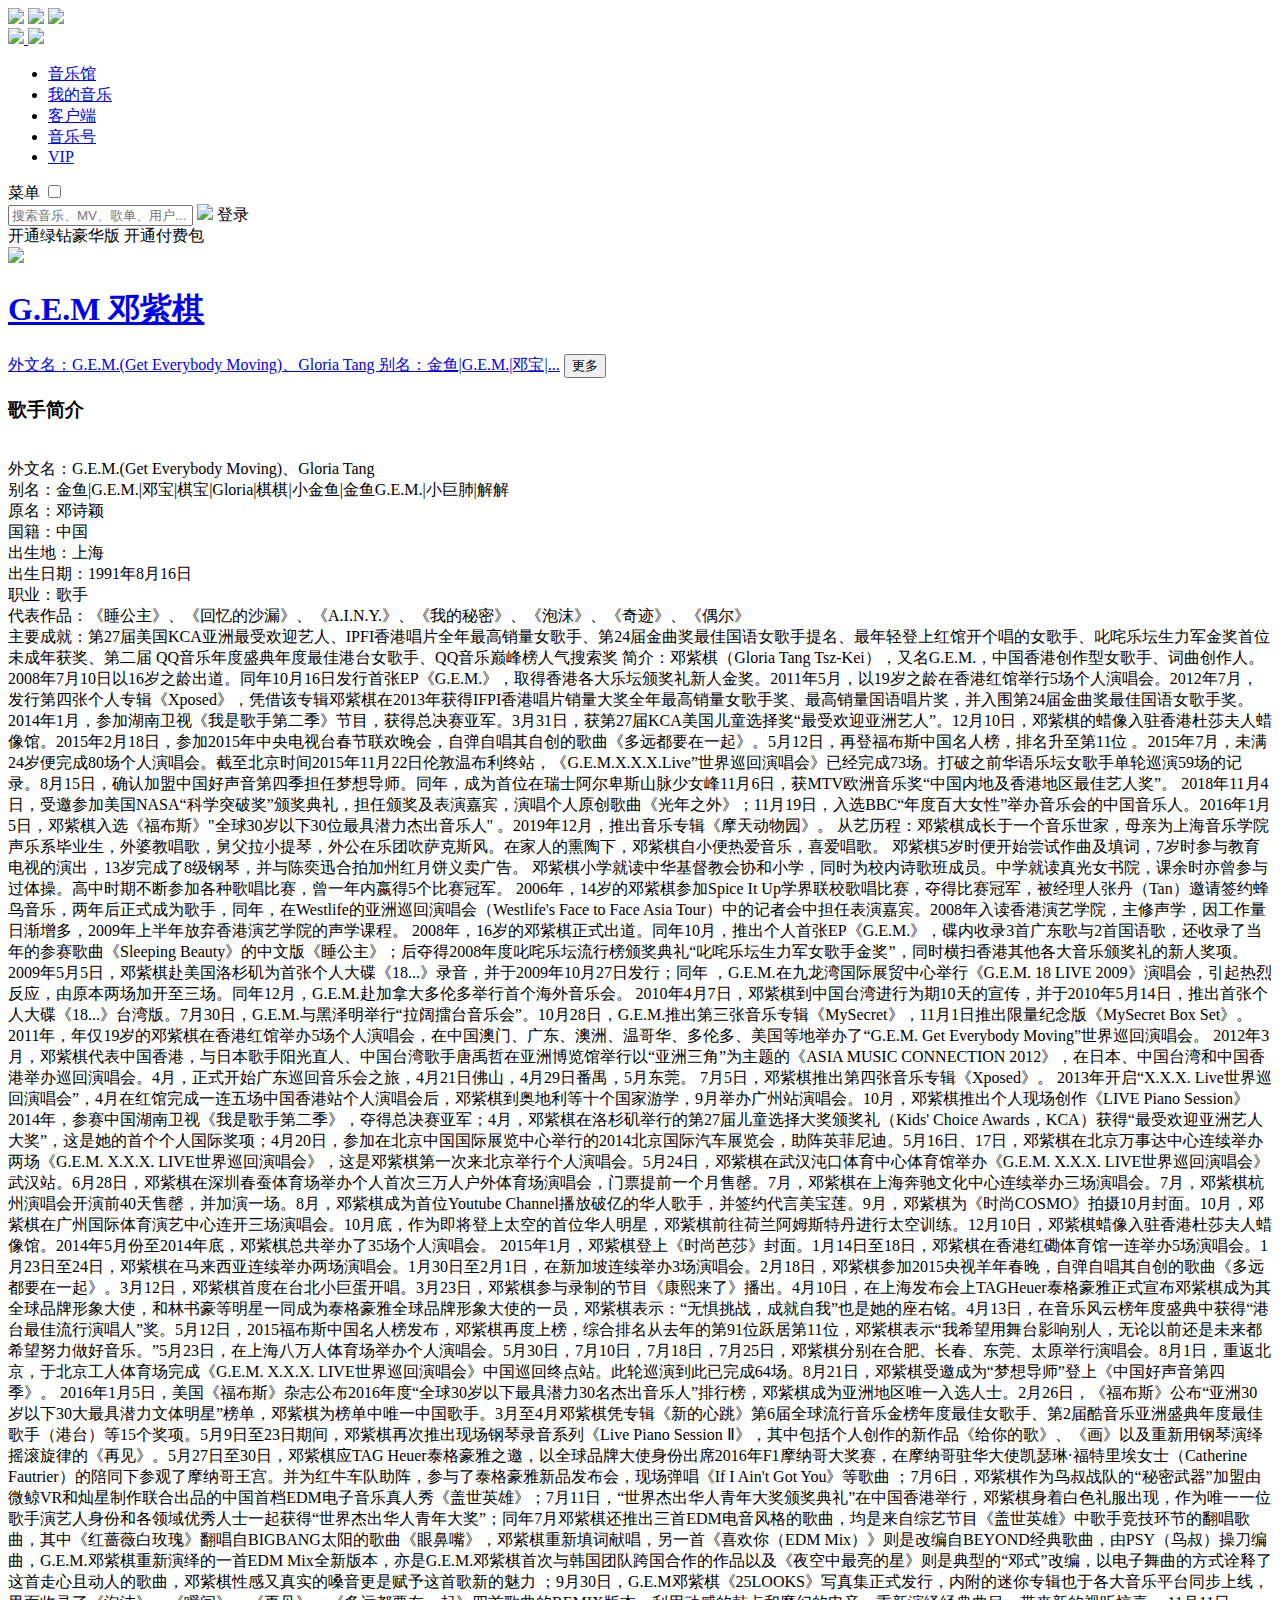
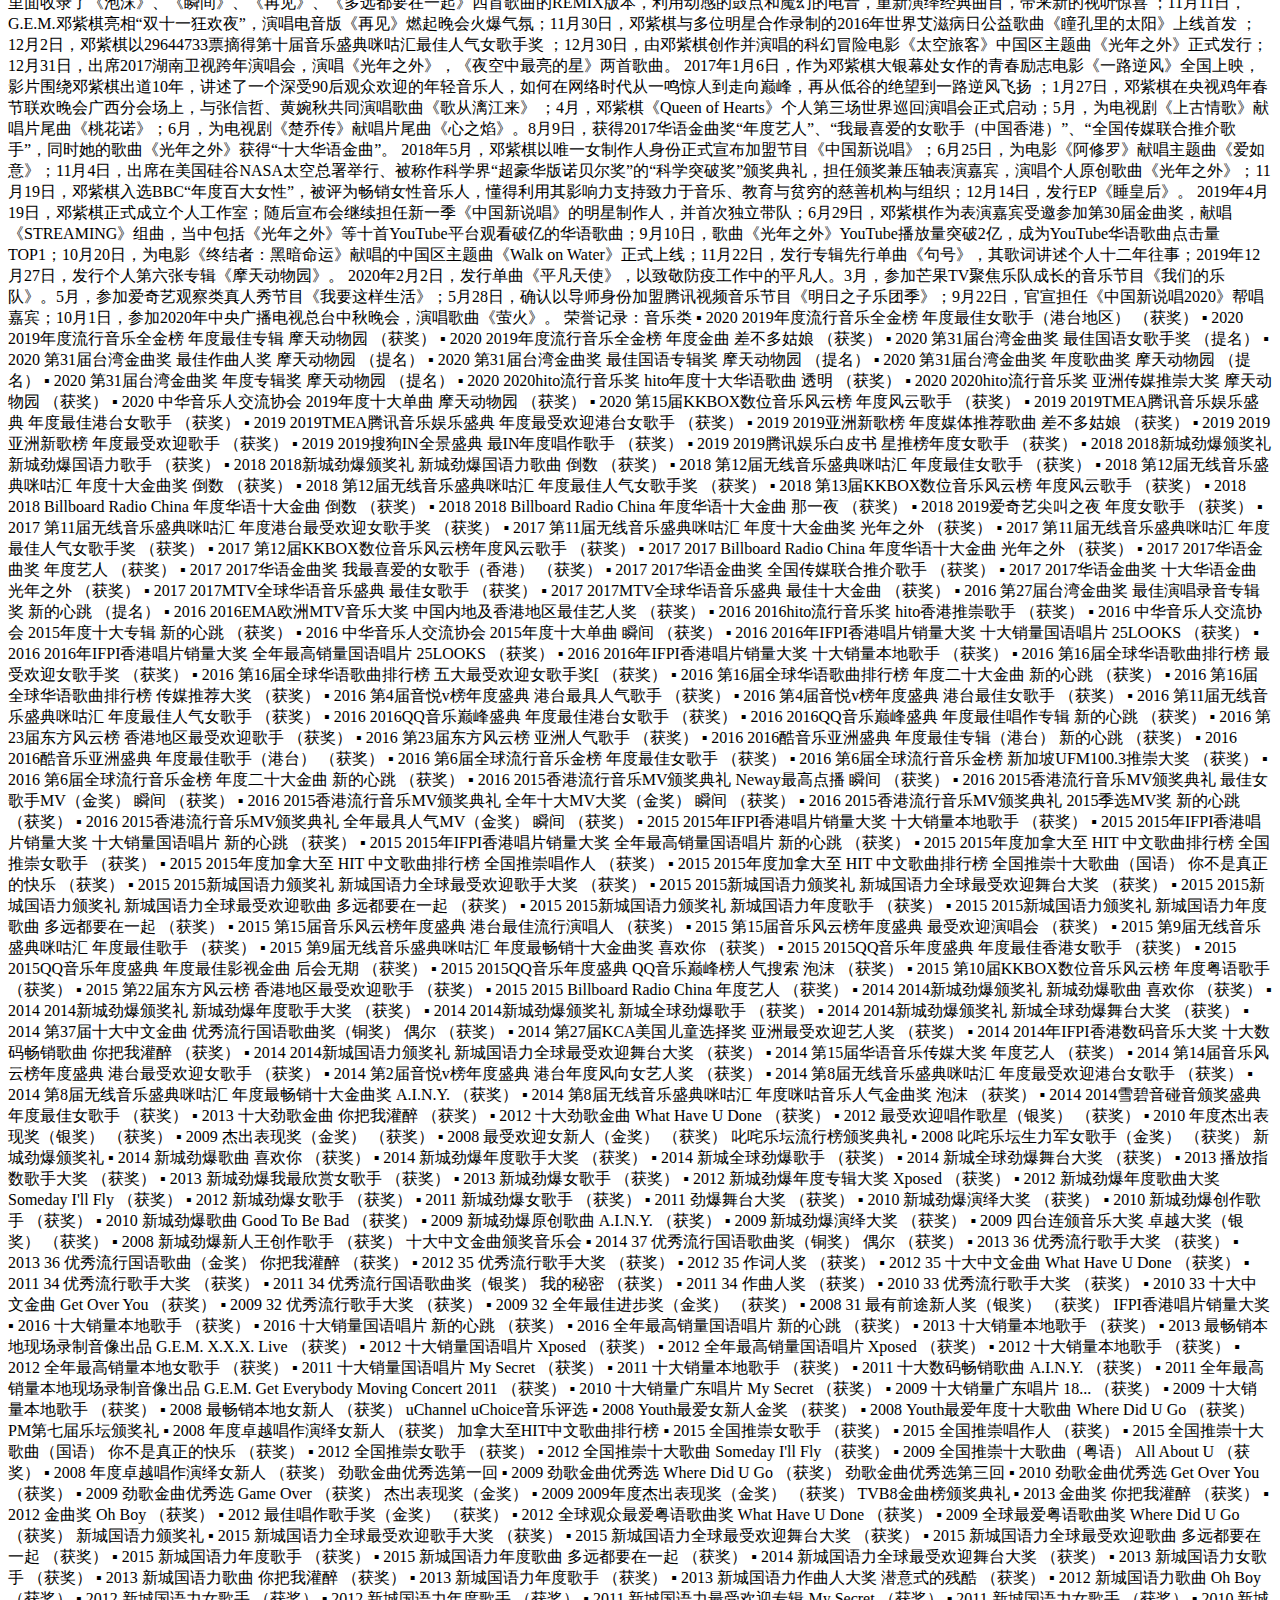
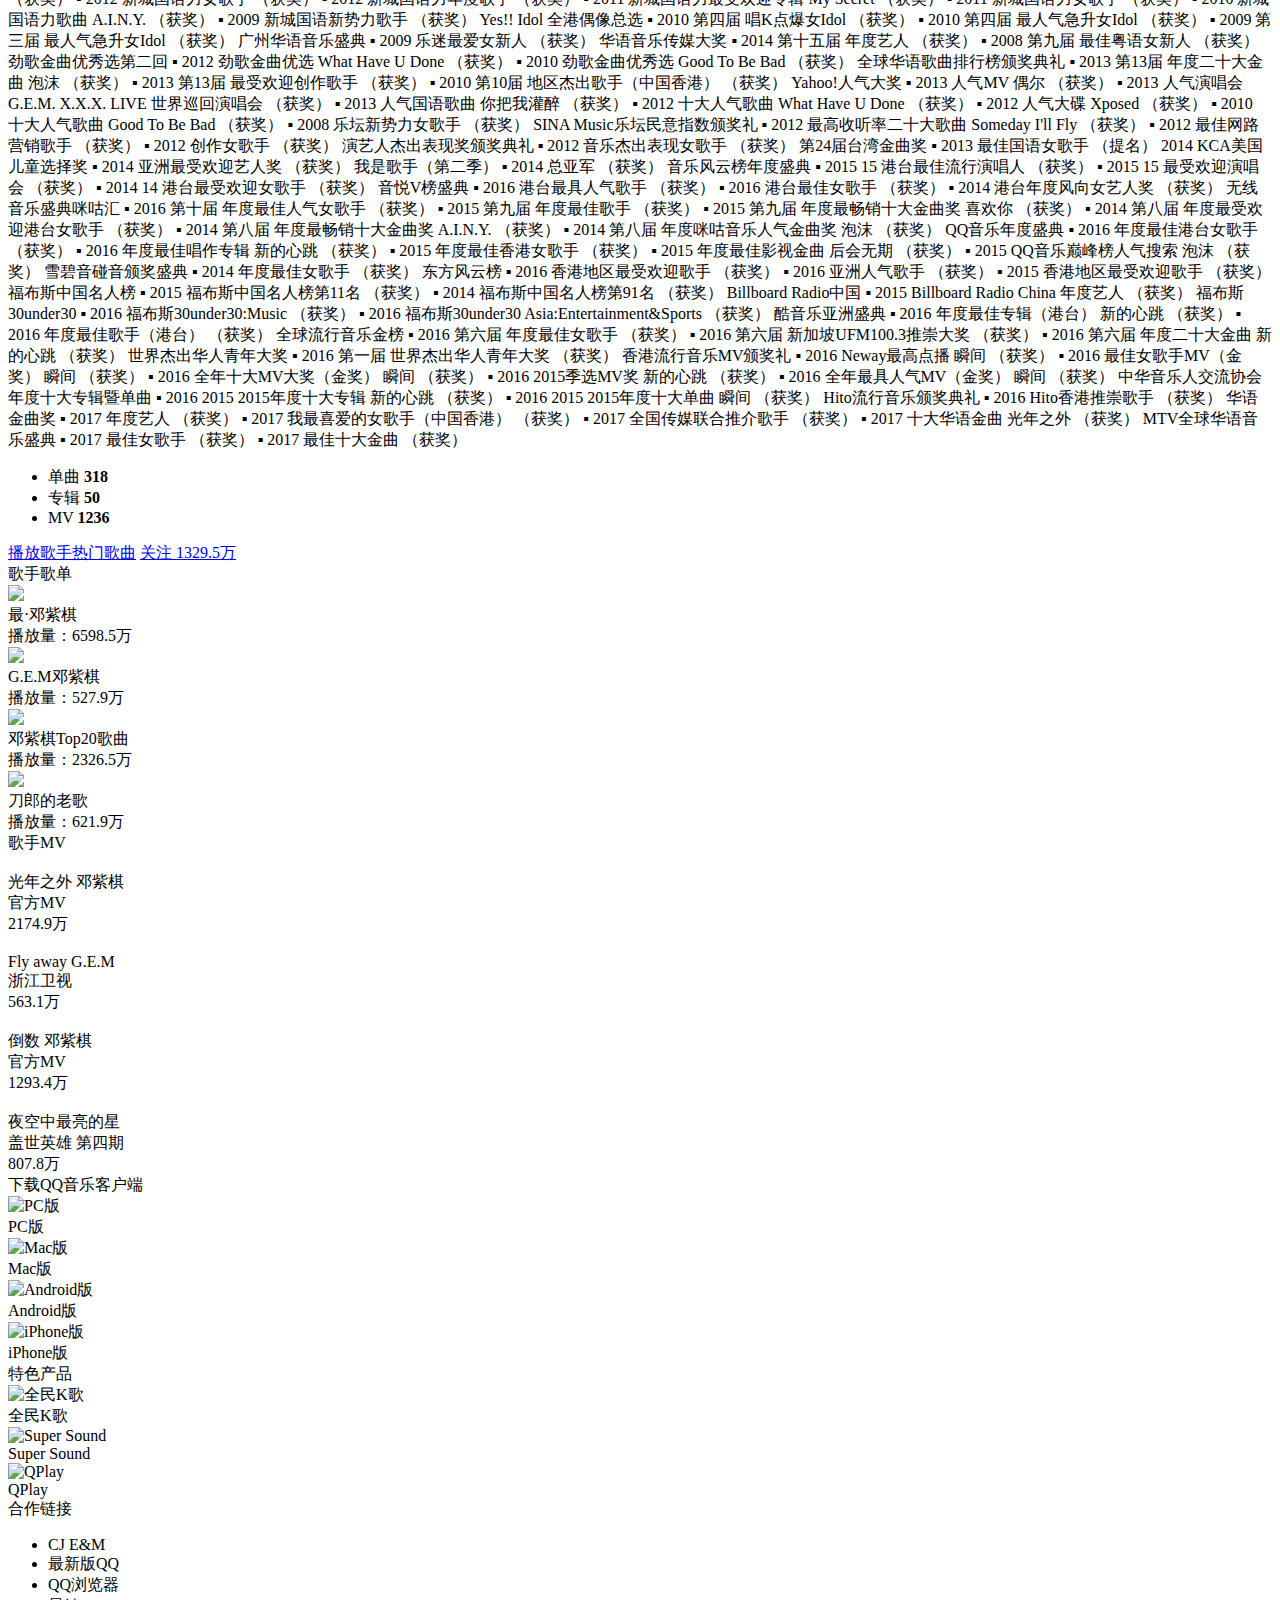
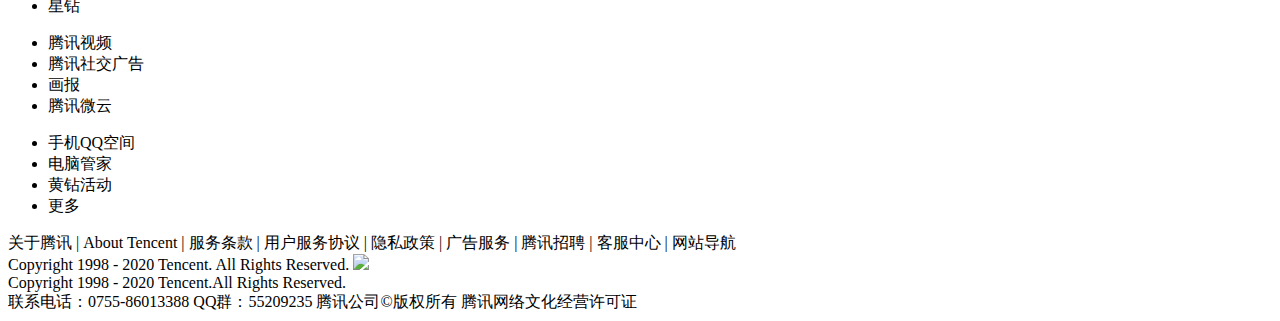
==== singer.html @ 7967ece0 "Update singer.html" ====
<!DOCTYPE html>
<html lang="en">
<head>
	<meta charset="UTF-8">
	<meta name="viewport" content="width=device-width,initial-scale=1.0">
	<meta name="toTop" content="true">
	<title>歌手详情</title>
	<link rel="shortcut icon" href="icon_yang.jpg">
	<link media="(min-width:760px)"rel="stylesheet" href="./css_yang/singer.css">
	<link media="(max-width:760px)" rel="stylesheet"  type="text/css" href="./css_yang/mobile_singer.css">
	<script src="http://www.jq22.com/jquery/1.8.3/jquery.min.js"></script>
	<script type="text/javascript" src="./jquery_yang/toTop.js"></script>
	<script type="text/javascript">
        onload = function () {
            document.getElementById('btn').onclick = function () {
                var dvObj = document.getElementById('dv');
                if (dvObj.style.display == 'none') {
                    dvObj.style.display = 'block';
                } else {
                    dvObj.style.display = 'none';
                }
            };
        };
    </script>
</head>
<body>
	<!-- 头部分 -->
	<a href="#" class="btn_bottom_top" id="toTop"><img src="./img/totop.png" class="fixed_part"></a>
	<a href="#" class="btn_bottom_player"><img src="./img/player.png" class="fixed_part"></a>
	<a href="#" class="btn_bottom_player"><img src="./img/player.png" class="fixed_part_mob"></a>
	<!-- 此处添加播放器页面地址 -->
	<div class="header">
		<a href="https://y.qq.com/" target="_blank">
			<img class="logo_pc" src="./img/logo.png">
			<img class="logo_mobile" src="./img/logo.png">
		</a>
		<div class="header_menu">
			<ul>
				<li><a href="#">音乐馆</a></li>
				<li><a href="#">我的音乐</a></li>
				<li><a href="#">客户端</a></li>
				<li><a href="#">音乐号</a></li>
				<li><a href="#">VIP</a></li>
			</ul>
		</div>
		<label for="control" class="nav_btn">菜单</label>
		<input type="checkbox" id="control" class="nav_con">
		<div class="search">
			<input class="a" type="text" placeholder="搜索音乐、MV、歌单、用户..." >
			<a href="#" target="_blank" class="search_out"><img class="search_icon" src="./img/search.png"></a>
			<span class="login">登录</span>
		</div>
		<span class="green">开通绿钻豪华版</span>
		<span class="pay">开通付费包</span>
	</div>
	<div class="singer_part">
		<div class="singer_data">
		<span class="singer_cover">
			<img src="./img/GEM.jpg" class="singer_pho">
		</span>
		<div class="singer_detail">
			<div class="singer_name">
				<h1><a href="#">G.E.M 邓紫棋</a></h1>
			</div>
			<div class="singer_intro">
				<div class="intro_txt" id="short_show">
					<a href="#">外文名：G.E.M.(Get Everybody Moving)、Gloria Tang 别名：金鱼|G.E.M.|邓宝|...</a>
					<input type="button" name="name" value="更多" id="btn" />
					<div class="singer_content" id="dv">
					<h3>歌手简介</h3><br>
					外文名：G.E.M.(Get Everybody Moving)、Gloria Tang<br>

别名：金鱼|G.E.M.|邓宝|棋宝|Gloria|棋棋|小金鱼|金鱼G.E.M.|小巨肺|解解

<br>原名：邓诗颖<br>

国籍：中国<br>

出生地：上海<br>

出生日期：1991年8月16日<br>

职业：歌手<br>

代表作品：《睡公主》、《回忆的沙漏》、《A.I.N.Y.》、《我的秘密》、《泡沫》、《奇迹》、《偶尔》<br>

主要成就：第27届美国KCA亚洲最受欢迎艺人、IPFI香港唱片全年最高销量女歌手、第24届金曲奖最佳国语女歌手提名、最年轻登上红馆开个唱的女歌手、叱咤乐坛生力军金奖首位未成年获奖、第二届 QQ音乐年度盛典年度最佳港台女歌手、QQ音乐巅峰榜人气搜索奖

简介：邓紫棋（Gloria Tang Tsz-Kei），又名G.E.M.，中国香港创作型女歌手、词曲创作人。

2008年7月10日以16岁之龄出道。同年10月16日发行首张EP《G.E.M.》，取得香港各大乐坛颁奖礼新人金奖。2011年5月，以19岁之龄在香港红馆举行5场个人演唱会。2012年7月，发行第四张个人专辑《Xposed》，凭借该专辑邓紫棋在2013年获得IFPI香港唱片销量大奖全年最高销量女歌手奖、最高销量国语唱片奖，并入围第24届金曲奖最佳国语女歌手奖。2014年1月，参加湖南卫视《我是歌手第二季》节目，获得总决赛亚军。3月31日，获第27届KCA美国儿童选择奖“最受欢迎亚洲艺人”。12月10日，邓紫棋的蜡像入驻香港杜莎夫人蜡像馆。2015年2月18日，参加2015年中央电视台春节联欢晚会，自弹自唱其自创的歌曲《多远都要在一起》。5月12日，再登福布斯中国名人榜，排名升至第11位 。2015年7月，未满24岁便完成80场个人演唱会。截至北京时间2015年11月22日伦敦温布利终站，《G.E.M.X.X.X.Live”世界巡回演唱会》已经完成73场。打破之前华语乐坛女歌手单轮巡演59场的记录。8月15日，确认加盟中国好声音第四季担任梦想导师。同年，成为首位在瑞士阿尔卑斯山脉少女峰11月6日，获MTV欧洲音乐奖“中国内地及香港地区最佳艺人奖”。 2018年11月4日，受邀参加美国NASA“科学突破奖”颁奖典礼，担任颁奖及表演嘉宾，演唱个人原创歌曲《光年之外》；11月19日，入选BBC“年度百大女性”举办音乐会的中国音乐人。2016年1月5日，邓紫棋入选《福布斯》"全球30岁以下30位最具潜力杰出音乐人" 。2019年12月，推出音乐专辑《摩天动物园》。

从艺历程：邓紫棋成长于一个音乐世家，母亲为上海音乐学院声乐系毕业生，外婆教唱歌，舅父拉小提琴，外公在乐团吹萨克斯风。在家人的熏陶下，邓紫棋自小便热爱音乐，喜爱唱歌。

邓紫棋5岁时便开始尝试作曲及填词，7岁时参与教育电视的演出，13岁完成了8级钢琴，并与陈奕迅合拍加州红月饼义卖广告。

邓紫棋小学就读中华基督教会协和小学，同时为校内诗歌班成员。中学就读真光女书院，课余时亦曾参与过体操。高中时期不断参加各种歌唱比赛，曾一年内嬴得5个比赛冠军。

2006年，14岁的邓紫棋参加Spice It Up学界联校歌唱比赛，夺得比赛冠军，被经理人张丹（Tan）邀请签约蜂鸟音乐，两年后正式成为歌手，同年，在Westlife的亚洲巡回演唱会（Westlife's Face to Face Asia Tour）中的记者会中担任表演嘉宾。2008年入读香港演艺学院，主修声学，因工作量日渐增多，2009年上半年放弃香港演艺学院的声学课程。

2008年，16岁的邓紫棋正式出道。同年10月，推出个人首张EP《G.E.M.》，碟内收录3首广东歌与2首国语歌，还收录了当年的参赛歌曲《Sleeping Beauty》的中文版《睡公主》；后夺得2008年度叱咤乐坛流行榜颁奖典礼“叱咤乐坛生力军女歌手金奖”，同时横扫香港其他各大音乐颁奖礼的新人奖项。

2009年5月5日，邓紫棋赴美国洛杉矶为首张个人大碟《18...》录音，并于2009年10月27日发行；同年 ，G.E.M.在九龙湾国际展贸中心举行《G.E.M. 18 LIVE 2009》演唱会，引起热烈反应，由原本两场加开至三场。同年12月，G.E.M.赴加拿大多伦多举行首个海外音乐会。

2010年4月7日，邓紫棋到中国台湾进行为期10天的宣传，并于2010年5月14日，推出首张个人大碟《18...》台湾版。7月30日，G.E.M.与黑泽明举行“拉阔擂台音乐会”。10月28日，G.E.M.推出第三张音乐专辑《MySecret》，11月1日推出限量纪念版《MySecret Box Set》。

2011年，年仅19岁的邓紫棋在香港红馆举办5场个人演唱会，在中国澳门、广东、澳洲、温哥华、多伦多、美国等地举办了“G.E.M. Get Everybody Moving”世界巡回演唱会。

2012年3月，邓紫棋代表中国香港，与日本歌手阳光直人、中国台湾歌手唐禹哲在亚洲博览馆举行以“亚洲三角”为主题的《ASIA MUSIC CONNECTION 2012》，在日本、中国台湾和中国香港举办巡回演唱会。4月，正式开始广东巡回音乐会之旅，4月21日佛山，4月29日番禺，5月东莞。 7月5日，邓紫棋推出第四张音乐专辑《Xposed》。

2013年开启“X.X.X. Live世界巡回演唱会”，4月在红馆完成一连五场中国香港站个人演唱会后，邓紫棋到奥地利等十个国家游学，9月举办广州站演唱会。10月，邓紫棋推出个人现场创作《LIVE Piano Session》

2014年，参赛中国湖南卫视《我是歌手第二季》，夺得总决赛亚军；4月，邓紫棋在洛杉矶举行的第27届儿童选择大奖颁奖礼（Kids' Choice Awards，KCA）获得“最受欢迎亚洲艺人大奖”，这是她的首个个人国际奖项；4月20日，参加在北京中国国际展览中心举行的2014北京国际汽车展览会，助阵英菲尼迪。5月16日、17日，邓紫棋在北京万事达中心连续举办两场《G.E.M. X.X.X. LIVE世界巡回演唱会》，这是邓紫棋第一次来北京举行个人演唱会。5月24日，邓紫棋在武汉沌口体育中心体育馆举办《G.E.M. X.X.X. LIVE世界巡回演唱会》武汉站。6月28日，邓紫棋在深圳春蚕体育场举办个人首次三万人户外体育场演唱会，门票提前一个月售罄。7月，邓紫棋在上海奔驰文化中心连续举办三场演唱会。7月，邓紫棋杭州演唱会开演前40天售罄，并加演一场。8月，邓紫棋成为首位Youtube Channel播放破亿的华人歌手，并签约代言美宝莲。9月，邓紫棋为《时尚COSMO》拍摄10月封面。10月，邓紫棋在广州国际体育演艺中心连开三场演唱会。10月底，作为即将登上太空的首位华人明星，邓紫棋前往荷兰阿姆斯特丹进行太空训练。12月10日，邓紫棋蜡像入驻香港杜莎夫人蜡像馆。2014年5月份至2014年底，邓紫棋总共举办了35场个人演唱会。

2015年1月，邓紫棋登上《时尚芭莎》封面。1月14日至18日，邓紫棋在香港红磡体育馆一连举办5场演唱会。1月23日至24日，邓紫棋在马来西亚连续举办两场演唱会。1月30日至2月1日，在新加坡连续举办3场演唱会。2月18日，邓紫棋参加2015央视羊年春晚，自弹自唱其自创的歌曲《多远都要在一起》。3月12日，邓紫棋首度在台北小巨蛋开唱。3月23日，邓紫棋参与录制的节目《康熙来了》播出。4月10日，在上海发布会上TAGHeuer泰格豪雅正式宣布邓紫棋成为其全球品牌形象大使，和林书豪等明星一同成为泰格豪雅全球品牌形象大使的一员，邓紫棋表示：“无惧挑战，成就自我”也是她的座右铭。4月13日，在音乐风云榜年度盛典中获得“港台最佳流行演唱人”奖。5月12日，2015福布斯中国名人榜发布，邓紫棋再度上榜，综合排名从去年的第91位跃居第11位，邓紫棋表示“我希望用舞台影响别人，无论以前还是未来都希望努力做好音乐。”5月23日，在上海八万人体育场举办个人演唱会。5月30日，7月10日，7月18日，7月25日，邓紫棋分别在合肥、长春、东莞、太原举行演唱会。8月1日，重返北京，于北京工人体育场完成《G.E.M. X.X.X. LIVE世界巡回演唱会》中国巡回终点站。此轮巡演到此已完成64场。8月21日，邓紫棋受邀成为“梦想导师”登上《中国好声音第四季》。

2016年1月5日，美国《福布斯》杂志公布2016年度“全球30岁以下最具潜力30名杰出音乐人”排行榜，邓紫棋成为亚洲地区唯一入选人士。2月26日，《福布斯》公布“亚洲30岁以下30大最具潜力文体明星”榜单，邓紫棋为榜单中唯一中国歌手。3月至4月邓紫棋凭专辑《新的心跳》第6届全球流行音乐金榜年度最佳女歌手、第2届酷音乐亚洲盛典年度最佳歌手（港台）等15个奖项。5月9日至23日期间，邓紫棋再次推出现场钢琴录音系列《Live Piano Session Ⅱ》，其中包括个人创作的新作品《给你的歌》、《画》以及重新用钢琴演绎摇滚旋律的《再见》。5月27日至30日，邓紫棋应TAG Heuer泰格豪雅之邀，以全球品牌大使身份出席2016年F1摩纳哥大奖赛，在摩纳哥驻华大使凯瑟琳·福特里埃女士（Catherine Fautrier）的陪同下参观了摩纳哥王宫。并为红牛车队助阵，参与了泰格豪雅新品发布会，现场弹唱《If I Ain't Got You》等歌曲 ；7月6日，邓紫棋作为鸟叔战队的“秘密武器”加盟由微鲸VR和灿星制作联合出品的中国首档EDM电子音乐真人秀《盖世英雄》；7月11日，“世界杰出华人青年大奖颁奖典礼”在中国香港举行，邓紫棋身着白色礼服出现，作为唯一一位歌手演艺人身份和各领域优秀人士一起获得“世界杰出华人青年大奖”；同年7月邓紫棋还推出三首EDM电音风格的歌曲，均是来自综艺节目《盖世英雄》中歌手竞技环节的翻唱歌曲，其中《红蔷薇白玫瑰》翻唱自BIGBANG太阳的歌曲《眼鼻嘴》，邓紫棋重新填词献唱，另一首《喜欢你（EDM Mix）》则是改编自BEYOND经典歌曲，由PSY（鸟叔）操刀编曲，G.E.M.邓紫棋重新演绎的一首EDM Mix全新版本，亦是G.E.M.邓紫棋首次与韩国团队跨国合作的作品以及《夜空中最亮的星》则是典型的“邓式”改编，以电子舞曲的方式诠释了这首走心且动人的歌曲，邓紫棋性感又真实的嗓音更是赋予这首歌新的魅力 ；9月30日，G.E.M邓紫棋《25LOOKS》写真集正式发行，内附的迷你专辑也于各大音乐平台同步上线，里面收录了《泡沫》、《瞬间》、《再见》、《多远都要在一起》四首歌曲的REMIX版本，利用动感的鼓点和魔幻的电音，重新演绎经典曲目，带来新的视听惊喜 ；11月11日，G.E.M.邓紫棋亮相“双十一狂欢夜”，演唱电音版《再见》燃起晚会火爆气氛；11月30日，邓紫棋与多位明星合作录制的2016年世界艾滋病日公益歌曲《瞳孔里的太阳》上线首发 ；12月2日，邓紫棋以29644733票摘得第十届音乐盛典咪咕汇最佳人气女歌手奖 ；12月30日，由邓紫棋创作并演唱的科幻冒险电影《太空旅客》中国区主题曲《光年之外》正式发行；12月31日，出席2017湖南卫视跨年演唱会，演唱《光年之外》，《夜空中最亮的星》两首歌曲。

2017年1月6日，作为邓紫棋大银幕处女作的青春励志电影《一路逆风》全国上映，影片围绕邓紫棋出道10年，讲述了一个深受90后观众欢迎的年轻音乐人，如何在网络时代从一鸣惊人到走向巅峰，再从低谷的绝望到一路逆风飞扬 ；1月27日，邓紫棋在央视鸡年春节联欢晚会广西分会场上，与张信哲、黄婉秋共同演唱歌曲《歌从漓江来》 ；4月，邓紫棋《Queen of Hearts》个人第三场世界巡回演唱会正式启动；5月，为电视剧《上古情歌》献唱片尾曲《桃花诺》；6月，为电视剧《楚乔传》献唱片尾曲《心之焰》。8月9日，获得2017华语金曲奖“年度艺人”、“我最喜爱的女歌手（中国香港）”、“全国传媒联合推介歌手”，同时她的歌曲《光年之外》获得“十大华语金曲”。

2018年5月，邓紫棋以唯一女制作人身份正式宣布加盟节目《中国新说唱》；6月25日，为电影《阿修罗》献唱主题曲《爱如意》；11月4日，出席在美国硅谷NASA太空总署举行、被称作科学界“超豪华版诺贝尔奖”的“科学突破奖”颁奖典礼，担任颁奖兼压轴表演嘉宾，演唱个人原创歌曲《光年之外》；11月19日，邓紫棋入选BBC“年度百大女性”，被评为畅销女性音乐人，懂得利用其影响力支持致力于音乐、教育与贫穷的慈善机构与组织；12月14日，发行EP《睡皇后》。

2019年4月19日，邓紫棋正式成立个人工作室；随后宣布会继续担任新一季《中国新说唱》的明星制作人，并首次独立带队；6月29日，邓紫棋作为表演嘉宾受邀参加第30届金曲奖，献唱《STREAMING》组曲，当中包括《光年之外》等十首YouTube平台观看破亿的华语歌曲；9月10日，歌曲《光年之外》YouTube播放量突破2亿，成为YouTube华语歌曲点击量TOP1；10月20日，为电影《终结者：黑暗命运》献唱的中国区主题曲《Walk on Water》正式上线；11月22日，发行专辑先行单曲《句号》，其歌词讲述个人十二年往事；2019年12月27日，发行个人第六张专辑《摩天动物园》。

2020年2月2日，发行单曲《平凡天使》，以致敬防疫工作中的平凡人。3月，参加芒果TV聚焦乐队成长的音乐节目《我们的乐队》。5月，参加爱奇艺观察类真人秀节目《我要这样生活》；5月28日，确认以导师身份加盟腾讯视频音乐节目《明日之子乐团季》；9月22日，官宣担任《中国新说唱2020》帮唱嘉宾；10月1日，参加2020年中央广播电视总台中秋晚会，演唱歌曲《萤火》。

荣誉记录：音乐类

▪ 2020 2019年度流行音乐全金榜 年度最佳女歌手（港台地区） （获奖）

▪ 2020 2019年度流行音乐全金榜 年度最佳专辑 摩天动物园 （获奖）

▪ 2020 2019年度流行音乐全金榜 年度金曲 差不多姑娘 （获奖）

▪ 2020 第31届台湾金曲奖 最佳国语女歌手奖 （提名）

▪ 2020 第31届台湾金曲奖 最佳作曲人奖 摩天动物园 （提名）

▪ 2020 第31届台湾金曲奖 最佳国语专辑奖 摩天动物园 （提名）

▪ 2020 第31届台湾金曲奖 年度歌曲奖 摩天动物园 （提名）

▪ 2020 第31届台湾金曲奖 年度专辑奖 摩天动物园 （提名）

▪ 2020 2020hito流行音乐奖 hito年度十大华语歌曲 透明 （获奖）

▪ 2020 2020hito流行音乐奖 亚洲传媒推崇大奖 摩天动物园 （获奖）

▪ 2020 中华音乐人交流协会 2019年度十大单曲 摩天动物园 （获奖）

▪ 2020 第15届KKBOX数位音乐风云榜 年度风云歌手 （获奖）

▪ 2019 2019TMEA腾讯音乐娱乐盛典 年度最佳港台女歌手 （获奖）

▪ 2019 2019TMEA腾讯音乐娱乐盛典 年度最受欢迎港台女歌手 （获奖）

▪ 2019 2019亚洲新歌榜 年度媒体推荐歌曲 差不多姑娘 （获奖）

▪ 2019 2019亚洲新歌榜 年度最受欢迎歌手 （获奖）

▪ 2019 2019搜狗IN全景盛典 最IN年度唱作歌手 （获奖）

▪ 2019 2019腾讯娱乐白皮书 星推榜年度女歌手 （获奖）

▪ 2018 2018新城劲爆颁奖礼 新城劲爆国语力歌手 （获奖）

▪ 2018 2018新城劲爆颁奖礼 新城劲爆国语力歌曲 倒数 （获奖）

▪ 2018 第12届‪无线音乐盛典咪咕汇‬ 年度最佳女歌手 （获奖）

▪ 2018 第12届‪无线音乐盛典咪咕汇‬ 年度十大金曲奖 倒数 （获奖）

▪ 2018 第12届‪无线音乐盛典咪咕汇‬ 年度最佳人气女歌手奖 （获奖）

▪ 2018 第13届KKBOX数位音乐风云榜 年度风云歌手 （获奖）

▪ 2018 2018 Billboard Radio China 年度华语十大金曲 倒数 （获奖）

▪ 2018 2018 Billboard Radio China 年度华语十大金曲 那一夜 （获奖）

▪ 2018 2019爱奇艺尖叫之夜 年度女歌手 （获奖）

▪ 2017 第11届‪无线音乐盛典咪咕汇‬ 年度港台最受欢迎女歌手奖 （获奖）

▪ 2017 第11届‪无线音乐盛典咪咕汇‬ 年度十大金曲奖 光年之外 （获奖）

▪ 2017 第11届‪无线音乐盛典咪咕汇‬ 年度最佳人气女歌手奖 （获奖）

▪ 2017 第12届KKBOX数位音乐风云榜年度风云歌手 （获奖）

▪ 2017 2017 Billboard Radio China 年度华语十大金曲 光年之外 （获奖）

▪ 2017 2017华语金曲奖 年度艺人 （获奖）

▪ 2017 2017华语金曲奖 我最喜爱的女歌手（香港） （获奖）

▪ 2017 2017华语金曲奖 全国传媒联合推介歌手 （获奖）

▪ 2017 2017华语金曲奖 十大华语金曲 光年之外 （获奖）

▪ 2017 2017MTV全球华语音乐盛典 最佳女歌手 （获奖）

▪ 2017 2017MTV全球华语音乐盛典 最佳十大金曲 （获奖）

▪ 2016 第27届台湾金曲奖 最佳演唱录音专辑奖 新的心跳 （提名）

▪ 2016 2016EMA欧洲MTV音乐大奖 中国内地及香港地区最佳艺人奖 （获奖）

▪ 2016 2016hito流行音乐奖 hito香港推崇歌手 （获奖）

▪ 2016 中华音乐人交流协会 2015年度十大专辑 新的心跳 （获奖）

▪ 2016 中华音乐人交流协会 2015年度十大单曲 瞬间 （获奖）

▪ 2016 2016年IFPI香港唱片销量大奖 十大销量国语唱片 25LOOKS （获奖）

▪ 2016 2016年IFPI香港唱片销量大奖 全年最高销量国语唱片 25LOOKS （获奖）

▪ 2016 2016年IFPI香港唱片销量大奖 十大销量本地歌手 （获奖）

▪ 2016 第16届全球华语歌曲排行榜 最受欢迎女歌手奖 （获奖）

▪ 2016 第16届全球华语歌曲排行榜 五大最受欢迎女歌手奖[ （获奖）

▪ 2016 第16届全球华语歌曲排行榜 年度二十大金曲 新的心跳 （获奖）

▪ 2016 第16届全球华语歌曲排行榜 传媒推荐大奖 （获奖）

▪ 2016 第4届音悦v榜年度盛典 港台最具人气歌手 （获奖）

▪ 2016 第4届音悦v榜年度盛典 港台最佳女歌手 （获奖）

▪ 2016 第11届‪无线音乐盛典咪咕汇‬ 年度最佳人气女歌手 （获奖）

▪ 2016 2016QQ音乐巅峰盛典 年度最佳港台女歌手 （获奖）

▪ 2016 2016QQ音乐巅峰盛典 年度最佳唱作专辑 新的心跳 （获奖）

▪ 2016 第23届东方风云榜 香港地区最受欢迎歌手 （获奖）

▪ 2016 第23届东方风云榜 亚洲人气歌手 （获奖）

▪ 2016 2016酷音乐亚洲盛典 年度最佳专辑（港台） 新的心跳 （获奖）

▪ 2016 2016酷音乐亚洲盛典 年度最佳歌手（港台） （获奖）

▪ 2016 第6届全球流行音乐金榜 年度最佳女歌手 （获奖）

▪ 2016 第6届全球流行音乐金榜 新加坡UFM100.3推崇大奖 （获奖）

▪ 2016 第6届全球流行音乐金榜 年度二十大金曲 新的心跳 （获奖）

▪ 2016 2015香港流行音乐MV颁奖典礼 Neway最高点播 瞬间 （获奖）

▪ 2016 2015香港流行音乐MV颁奖典礼 最佳女歌手MV（金奖） 瞬间 （获奖）

▪ 2016 2015香港流行音乐MV颁奖典礼 全年十大MV大奖（金奖） 瞬间 （获奖）

▪ 2016 2015香港流行音乐MV颁奖典礼 2015季选MV奖 新的心跳 （获奖）

▪ 2016 2015香港流行音乐MV颁奖典礼 全年最具人气MV（金奖） 瞬间 （获奖）

▪ 2015 2015年IFPI香港唱片销量大奖 十大销量本地歌手 （获奖）

▪ 2015 2015年IFPI香港唱片销量大奖 十大销量国语唱片 新的心跳 （获奖）

▪ 2015 2015年IFPI香港唱片销量大奖 全年最高销量国语唱片 新的心跳 （获奖）

▪ 2015 2015年度加拿大至 HIT 中文歌曲排行榜 全国推崇女歌手 （获奖）

▪ 2015 2015年度加拿大至 HIT 中文歌曲排行榜 全国推崇唱作人 （获奖）

▪ 2015 2015年度加拿大至 HIT 中文歌曲排行榜 全国推崇十大歌曲（国语） 你不是真正的快乐 （获奖）

▪ 2015 2015新城国语力颁奖礼 新城国语力全球最受欢迎歌手大奖 （获奖）

▪ 2015 2015新城国语力颁奖礼 新城国语力全球最受欢迎舞台大奖 （获奖）

▪ 2015 2015新城国语力颁奖礼 新城国语力全球最受欢迎歌曲 多远都要在一起 （获奖）

▪ 2015 2015新城国语力颁奖礼 新城国语力年度歌手 （获奖）

▪ 2015 2015新城国语力颁奖礼 新城国语力年度歌曲 多远都要在一起 （获奖）

▪ 2015 第15届音乐风云榜年度盛典 港台最佳流行演唱人 （获奖）

▪ 2015 第15届音乐风云榜年度盛典 最受欢迎演唱会 （获奖）

▪ 2015 第9届‪无线音乐盛典咪咕汇‬ 年度最佳歌手 （获奖）

▪ 2015 第9届‪无线音乐盛典咪咕汇‬ 年度最畅销十大金曲奖 喜欢你 （获奖）

▪ 2015 2015QQ音乐年度盛典 年度最佳香港女歌手 （获奖）

▪ 2015 2015QQ音乐年度盛典 年度最佳影视金曲 后会无期 （获奖）

▪ 2015 2015QQ音乐年度盛典 QQ音乐巅峰榜人气搜索 泡沫 （获奖）

▪ 2015 第10届KKBOX数位音乐风云榜 年度粤语歌手 （获奖）

▪ 2015 第22届东方风云榜 香港地区最受欢迎歌手 （获奖）

▪ 2015 2015 Billboard Radio China 年度艺人 （获奖）

▪ 2014 2014新城劲爆颁奖礼 新城劲爆歌曲 喜欢你 （获奖）

▪ 2014 2014新城劲爆颁奖礼 新城劲爆年度歌手大奖 （获奖）

▪ 2014 2014新城劲爆颁奖礼 新城全球劲爆歌手 （获奖）

▪ 2014 2014新城劲爆颁奖礼 新城全球劲爆舞台大奖 （获奖）

▪ 2014 第37届十大中文金曲 优秀流行国语歌曲奖（铜奖） 偶尔 （获奖）

▪ 2014 第27届KCA美国儿童选择奖 亚洲最受欢迎艺人奖 （获奖）

▪ 2014 2014年IFPI香港数码音乐大奖 十大数码畅销歌曲 你把我灌醉 （获奖）

▪ 2014 2014新城国语力颁奖礼 新城国语力全球最受欢迎舞台大奖 （获奖）

▪ 2014 第15届华语音乐传媒大奖 年度艺人 （获奖）

▪ 2014 第14届音乐风云榜年度盛典 港台最受欢迎女歌手 （获奖）

▪ 2014 第2届音悦v榜年度盛典 港台年度风向女艺人奖 （获奖）

▪ 2014 第8届‪无线音乐盛典咪咕汇‬ 年度最受欢迎港台女歌手 （获奖）

▪ 2014 第8届‪无线音乐盛典咪咕汇‬ 年度最畅销十大金曲奖 A.I.N.Y. （获奖）

▪ 2014 第8届‪无线音乐盛典咪咕汇‬ 年度咪咕音乐人气金曲奖 泡沫 （获奖）

▪ 2014 2014雪碧音碰音颁奖盛典 年度最佳女歌手 （获奖）

▪ 2013 十大劲歌金曲 你把我灌醉 （获奖）

▪ 2012 十大劲歌金曲 What Have U Done （获奖）

▪ 2012 最受欢迎唱作歌星（银奖） （获奖）

▪ 2010 年度杰出表现奖（银奖） （获奖）

▪ 2009 杰出表现奖（金奖） （获奖）

▪ 2008 最受欢迎女新人（金奖） （获奖）

叱咤乐坛流行榜颁奖典礼

▪ 2008 叱咤乐坛生力军女歌手（金奖） （获奖）

新城劲爆颁奖礼

▪ 2014 新城劲爆歌曲 喜欢你 （获奖）

▪ 2014 新城劲爆年度歌手大奖 （获奖）

▪ 2014 新城全球劲爆歌手 （获奖）

▪ 2014 新城全球劲爆舞台大奖 （获奖）

▪ 2013 播放指数歌手大奖 （获奖）

▪ 2013 新城劲爆我最欣赏女歌手 （获奖）

▪ 2013 新城劲爆女歌手 （获奖）

▪ 2012 新城劲爆年度专辑大奖 Xposed （获奖）

▪ 2012 新城劲爆年度歌曲大奖 Someday I'll Fly （获奖）

▪ 2012 新城劲爆女歌手 （获奖）

▪ 2011 新城劲爆女歌手 （获奖）

▪ 2011 劲爆舞台大奖 （获奖）

▪ 2010 新城劲爆演绎大奖 （获奖）

▪ 2010 新城劲爆创作歌手 （获奖）

▪ 2010 新城劲爆歌曲 Good To Be Bad （获奖）

▪ 2009 新城劲爆原创歌曲 A.I.N.Y. （获奖）

▪ 2009 新城劲爆演绎大奖 （获奖）

▪ 2009 四台连颁音乐大奖 卓越大奖（银奖） （获奖）

▪ 2008 新城劲爆新人王创作歌手 （获奖）

十大中文金曲颁奖音乐会

▪ 2014 37 优秀流行国语歌曲奖（铜奖） 偶尔 （获奖）

▪ 2013 36 优秀流行歌手大奖 （获奖）

▪ 2013 36 优秀流行国语歌曲（金奖） 你把我灌醉 （获奖）

▪ 2012 35 优秀流行歌手大奖 （获奖）

▪ 2012 35 作词人奖 （获奖）

▪ 2012 35 十大中文金曲 What Have U Done （获奖）

▪ 2011 34 优秀流行歌手大奖 （获奖）

▪ 2011 34 优秀流行国语歌曲奖（银奖） 我的秘密 （获奖）

▪ 2011 34 作曲人奖 （获奖）

▪ 2010 33 优秀流行歌手大奖 （获奖）

▪ 2010 33 十大中文金曲 Get Over You （获奖）

▪ 2009 32 优秀流行歌手大奖 （获奖）

▪ 2009 32 全年最佳进步奖（金奖） （获奖）

▪ 2008 31 最有前途新人奖（银奖） （获奖）

IFPI香港唱片销量大奖

▪ 2016 十大销量本地歌手 （获奖）

▪ 2016 十大销量国语唱片 新的心跳 （获奖）

▪ 2016 全年最高销量国语唱片 新的心跳 （获奖）

▪ 2013 十大销量本地歌手 （获奖）

▪ 2013 最畅销本地现场录制音像出品 G.E.M. X.X.X. Live （获奖）

▪ 2012 十大销量国语唱片 Xposed （获奖）

▪ 2012 全年最高销量国语唱片 Xposed （获奖）

▪ 2012 十大销量本地歌手 （获奖）

▪ 2012 全年最高销量本地女歌手 （获奖）

▪ 2011 十大销量国语唱片 My Secret （获奖）

▪ 2011 十大销量本地歌手 （获奖）

▪ 2011 十大数码畅销歌曲 A.I.N.Y. （获奖）

▪ 2011 全年最高销量本地现场录制音像出品 G.E.M. Get Everybody Moving Concert 2011 （获奖）

▪ 2010 十大销量广东唱片 My Secret （获奖）

▪ 2009 十大销量广东唱片 18... （获奖）

▪ 2009 十大销量本地歌手 （获奖）

▪ 2008 最畅销本地女新人 （获奖）

uChannel uChoice音乐评选

▪ 2008 Youth最爱女新人金奖 （获奖）

▪ 2008 Youth最爱年度十大歌曲 Where Did U Go （获奖）

PM第七届乐坛颁奖礼

▪ 2008 年度卓越唱作演绎女新人 （获奖）

加拿大至HIT中文歌曲排行榜

▪ 2015 全国推崇女歌手 （获奖）

▪ 2015 全国推崇唱作人 （获奖）

▪ 2015 全国推崇十大歌曲（国语） 你不是真正的快乐 （获奖）

▪ 2012 全国推崇女歌手 （获奖）

▪ 2012 全国推崇十大歌曲 Someday I'll Fly （获奖）

▪ 2009 全国推崇十大歌曲（粤语） All About U （获奖）

▪ 2008 年度卓越唱作演绎女新人 （获奖）

劲歌金曲优秀选第一回

▪ 2009 劲歌金曲优秀选 Where Did U Go （获奖）

劲歌金曲优秀选第三回

▪ 2010 劲歌金曲优秀选 Get Over You （获奖）

▪ 2009 劲歌金曲优秀选 Game Over （获奖）

杰出表现奖（金奖）

▪ 2009 2009年度杰出表现奖（金奖） （获奖）

TVB8金曲榜颁奖典礼

▪ 2013 金曲奖 你把我灌醉 （获奖）

▪ 2012 金曲奖 Oh Boy （获奖）

▪ 2012 最佳唱作歌手奖（金奖） （获奖）

▪ 2012 全球观众最爱粤语歌曲奖 What Have U Done （获奖）

▪ 2009 全球最爱粤语歌曲奖 Where Did U Go （获奖）

新城国语力颁奖礼

▪ 2015 新城国语力全球最受欢迎歌手大奖 （获奖）

▪ 2015 新城国语力全球最受欢迎舞台大奖 （获奖）

▪ 2015 新城国语力全球最受欢迎歌曲 多远都要在一起 （获奖）

▪ 2015 新城国语力年度歌手 （获奖）

▪ 2015 新城国语力年度歌曲 多远都要在一起 （获奖）

▪ 2014 新城国语力全球最受欢迎舞台大奖 （获奖）

▪ 2013 新城国语力女歌手 （获奖）

▪ 2013 新城国语力歌曲 你把我灌醉 （获奖）

▪ 2013 新城国语力年度歌手 （获奖）

▪ 2013 新城国语力作曲人大奖 潜意式的残酷 （获奖）

▪ 2012 新城国语力歌曲 Oh Boy （获奖）

▪ 2012 新城国语力女歌手 （获奖）

▪ 2012 新城国语力年度歌手 （获奖）

▪ 2011 新城国语力最受欢迎专辑 My Secret （获奖）

▪ 2011 新城国语力女歌手 （获奖）

▪ 2010 新城国语力歌曲 A.I.N.Y. （获奖）

▪ 2009 新城国语新势力歌手 （获奖）

Yes!! Idol 全港偶像总选

▪ 2010 第四届 唱K点爆女Idol （获奖）

▪ 2010 第四届 最人气急升女Idol （获奖）

▪ 2009 第三届 最人气急升女Idol （获奖）

广州华语音乐盛典

▪ 2009 乐迷最爱女新人 （获奖）

华语音乐传媒大奖

▪ 2014 第十五届 年度艺人 （获奖）

▪ 2008 第九届 最佳粤语女新人 （获奖）

劲歌金曲优秀选第二回

▪ 2012 劲歌金曲优选 What Have U Done （获奖）

▪ 2010 劲歌金曲优秀选 Good To Be Bad （获奖）

全球华语歌曲排行榜颁奖典礼

▪ 2013 第13届 年度二十大金曲 泡沫 （获奖）

▪ 2013 第13届 最受欢迎创作歌手 （获奖）

▪ 2010 第10届 地区杰出歌手（中国香港） （获奖）

Yahoo!人气大奖

▪ 2013 人气MV 偶尔 （获奖）

▪ 2013 人气演唱会 G.E.M. X.X.X. LIVE 世界巡回演唱会 （获奖）

▪ 2013 人气国语歌曲 你把我灌醉 （获奖）

▪ 2012 十大人气歌曲 What Have U Done （获奖）

▪ 2012 人气大碟 Xposed （获奖）

▪ 2010 十大人气歌曲 Good To Be Bad （获奖）

▪ 2008 乐坛新势力女歌手 （获奖）

SINA Music乐坛民意指数颁奖礼

▪ 2012 最高收听率二十大歌曲 Someday I'll Fly （获奖）

▪ 2012 最佳网路营销歌手 （获奖）

▪ 2012 创作女歌手 （获奖）

演艺人杰出表现奖颁奖典礼

▪ 2012 音乐杰出表现女歌手 （获奖）

第24届台湾金曲奖

▪ 2013 最佳国语女歌手 （提名）

2014 KCA美国儿童选择奖

▪ 2014 亚洲最受欢迎艺人奖 （获奖）

我是歌手（第二季）

▪ 2014 总亚军 （获奖）

音乐风云榜年度盛典

▪ 2015 15 港台最佳流行演唱人 （获奖）

▪ 2015 15 最受欢迎演唱会 （获奖）

▪ 2014 14 港台最受欢迎女歌手 （获奖）

音悦V榜盛典

▪ 2016 港台最具人气歌手 （获奖）

▪ 2016 港台最佳女歌手 （获奖）

▪ 2014 港台年度风向女艺人奖 （获奖）

‪无线音乐盛典咪咕汇‬

▪ 2016 第十届 年度最佳人气女歌手 （获奖）

▪ 2015 第九届 年度最佳歌手 （获奖）

▪ 2015 第九届 年度最畅销十大金曲奖 喜欢你 （获奖）

▪ 2014 第八届 年度最受欢迎港台女歌手 （获奖）

▪ 2014 第八届 年度最畅销十大金曲奖 A.I.N.Y. （获奖）

▪ 2014 第八届 年度咪咕音乐人气金曲奖 泡沫 （获奖）

QQ音乐年度盛典

▪ 2016 年度最佳港台女歌手 （获奖）

▪ 2016 年度最佳唱作专辑 新的心跳 （获奖）

▪ 2015 年度最佳香港女歌手 （获奖）

▪ 2015 年度最佳影视金曲 后会无期 （获奖）

▪ 2015 QQ音乐巅峰榜人气搜索 泡沫 （获奖）

雪碧音碰音颁奖盛典‬

▪ 2014 年度最佳女歌手 （获奖）

东方风云榜

▪ 2016 香港地区最受欢迎歌手 （获奖）

▪ 2016 亚洲人气歌手 （获奖）

▪ 2015 香港地区最受欢迎歌手 （获奖）

福布斯中国名人榜

▪ 2015 福布斯中国名人榜第11名 （获奖）

▪ 2014 福布斯中国名人榜第91名 （获奖）

Billboard Radio中国

▪ 2015 Billboard Radio China 年度艺人 （获奖）

福布斯30under30

▪ 2016 福布斯30under30:Music （获奖）

▪ 2016 福布斯30under30 Asia:Entertainment&Sports （获奖）

酷音乐亚洲盛典

▪ 2016 年度最佳专辑（港台） 新的心跳 （获奖）

▪ 2016 年度最佳歌手（港台） （获奖）

全球流行音乐金榜

▪ 2016 第六届 年度最佳女歌手 （获奖）

▪ 2016 第六届 新加坡UFM100.3推崇大奖 （获奖）

▪ 2016 第六届 年度二十大金曲 新的心跳 （获奖）

世界杰出华人青年大奖

▪ 2016 第一届 世界杰出华人青年大奖 （获奖）

香港流行音乐MV颁奖礼

▪ 2016 Neway最高点播 瞬间 （获奖）

▪ 2016 最佳女歌手MV（金奖） 瞬间 （获奖）

▪ 2016 全年十大MV大奖（金奖） 瞬间 （获奖）

▪ 2016 2015季选MV奖 新的心跳 （获奖）

▪ 2016 全年最具人气MV（金奖） 瞬间 （获奖）

中华音乐人交流协会年度十大专辑暨单曲

▪ 2016 2015 2015年度十大专辑 新的心跳 （获奖）

▪ 2016 2015 2015年度十大单曲 瞬间 （获奖）

Hito流行音乐颁奖典礼

▪ 2016 Hito香港推崇歌手 （获奖）

华语金曲奖

▪ 2017 年度艺人 （获奖）

▪ 2017 我最喜爱的女歌手（中国香港） （获奖）

▪ 2017 全国传媒联合推介歌手 （获奖）

▪ 2017 十大华语金曲 光年之外 （获奖）

MTV全球华语音乐盛典

▪ 2017 最佳女歌手 （获奖）

▪ 2017 最佳十大金曲 （获奖）

				</div>
				<script>
			function my(id){
				return document.getElementById(id);
			}
			my("btn").onclick=function(){
				if (this.value =="关闭") {
					my("dv").style.display="none";
					this.value="更多";
				} else if(this.value =="更多"){
					my("dv").style.display="block";
					this.value="关闭";
				}
			}
		</script>
				</div>
			</div>
			<ul class="data_list">
				<li class="data_list_item">单曲 <strong>318</strong></li>
				<li class="data_list_item">专辑 <strong> 50</strong></li>
				<li class="data_list_item">MV <strong> 1236</strong></li>
			</ul>
			<div class="toolbar">
				<a href="#" class="toolbar_play">播放歌手热门歌曲</a>
				<a href="#" class="tool_fllow">关注 1329.5万</a>
			</div>
		</div>
	</div>
	</div>
	<!-- middle部分 -->
	<div class="middle">
		<div class="title1">歌手歌单</div>
			<div class="things">
				<div class="control">
					<img class="ablum_data" src="./img/gem01.jpg">
					<div>
						<span class="ablum">最·邓紫棋</span>
							<br>
						<span class="play">播放量：6598.5万</span>
					</div>
				</div>
				<div class="control">
					<img class="ablum_data" src="./img/gem02.jpg">
					<div>
						<span class="ablum">G.E.M邓紫棋</span>
							<br>
						<span class="play">播放量：527.9万</span>
					</div>
				</div>
				<div class="control">
					<img class="ablum_data" src="./img/gem03.jpg">
					<div>
						<span class="ablum">邓紫棋Top20歌曲</span>
							<br>
						<span class="play">播放量：2326.5万</span>
					</div>
				</div>
				<div class="control">
					<img class="ablum_data" src="./img/gem04.jpg">
					<div>
						<span class="ablum">
						刀郎的老歌</span>
							<br>
						<span class="play">播放量：621.9万</span>
					</div>
				</div>
			</div>
	</div>
	<!-- bodyer部分 -->
	<div class="bodyer">
		<div class="next">
			<div class="title2">歌手MV</div>
				<div class="title_menu1">
				<div class="singer1">
					<div>
						<img src="./img/lightyear.jpg" alt="">
						<div>
							<span class="sing1">光年之外 邓紫棋</span>
								<br>
							<span class="singp1">官方MV</span>
								<br>
							<span class="singp2">
							2174.9万
							</span>
						</div>
					</div>
					<div>
						<img src="./img/flyaway.jpg" alt="">
						<div>
							<span class="sing1">Fly away G.E.M</span>
								<br>
							<span class="singp1">浙江卫视</span>
								<br>
							<span class="singp2">563.1万</span>
						</div>
					</div>
					<div class="mv_3">
						<img src="./img/daoshu.jpg" alt="">
						<div>
							<span class="sing1">倒数 邓紫棋</span>
								<br>
							<span class="singp1">官方MV</span>
								<br>
							<span class="singp2">1293.4万</span>
						</div>
					</div>
					<div class="mv_4">
						<img src="./img/nightstar.jpg" alt="">
						<div>
							<span class="sing1">夜空中最亮的星</span>
								<br>
							<span class="singp1">盖世英雄 第四期</span>
								<br>
							<span class="singp2">
							807.8万</span>
						</div>
					</div>
				</div>
			</div>
		</div>
	</div>
	<!-- footer部分 -->
	<div class="footer">
		<div class="later">
			<div class="first">
				<div class="load">
					<div class="explain">
						<span>下载QQ音乐客户端</span>
					</div>
					<div class="locn1">
						<div class="PC">
							<img src="./img/pc.png" alt="PC版">
								<br>
							<span>PC版</span>
						</div>
						<div class="Mac">
							<img src="./img/mac.png" alt="Mac版">
								<br>
							<span>Mac版</span>
						</div>
						<div class="Android">
							<img src="./img/android.png" alt="Android版">
								<br>
							<span>Android版</span>
						</div>
						<div class="iPhone">
							<img src="./img/ios.png" alt="iPhone版">
								<br>
							<span>iPhone版</span>
						</div>
					</div>
				</div>
				<div class="product">
					<div class="explain">
						<span>特色产品</span>
					</div>
					<div class="locn2">
						<div class="Ksong">
							<img src="./img/kmusic.png" alt="全民K歌">
								<br>
							<span>全民K歌</span>
								<br>
						</div>
						<div class="Super">
							<img src="./img/super.png" alt="Super Sound">
								<br>
							<span>Super Sound</span>
								<br>
						</div>
						<div class="Qplay">
							<img src="./img/qplay.png" alt="QPlay">
								<br>
							<span>QPlay</span>
						</div>
					</div>
				</div>
				<div class="compete">
					<div class="explain">
						<span>合作链接</span>
					</div>
					<div class="locn3">
						<div class="left">
							<ul>
								<li>CJ E&M</li>
								<li>最新版QQ</li>
								<li>QQ浏览器</li>
								<li>星钻</li>
							</ul>
						</div>
						<div class="mid">
							<ul>
								<li>腾讯视频</li>
								<li>腾讯社交广告</li>
								<li>画报</li>
								<li>腾讯微云</li>
							</ul>
						</div>
						<div class="right">
							<ul>
								<li>手机QQ空间</li>
								<li>电脑管家</li>
								<li>黄钻活动</li>
								<li>更多</li>
							</ul>
						</div>
					</div>
				</div>
			</div>
			<div class="about">
				<span class="last_pc">
					关于腾讯 | About Tencent | 服务条款 | 用户服务协议 | 隐私政策 | 广告服务 | 腾讯招聘 | 客服中心 | 网站导航
				</span>
					<br>
				<span class="last_pc">
					Copyright  1998 - 2020 Tencent. All Rights Reserved.
				</span>
				<img src="./img/logo.png" class="footer_pic"><br>
				<span class="last_mobile">
					Copyright  1998 - 2020 Tencent.All Rights Reserved.
				</span>
					<br>
				<span class="last_mobile">
					联系电话：0755-86013388 QQ群：55209235
				</span>
				<span class="last_pc">
					腾讯公司©版权所有 腾讯网络文化经营许可证
				</span>
			</div>
		</div>
	</div>
</body>
</html>
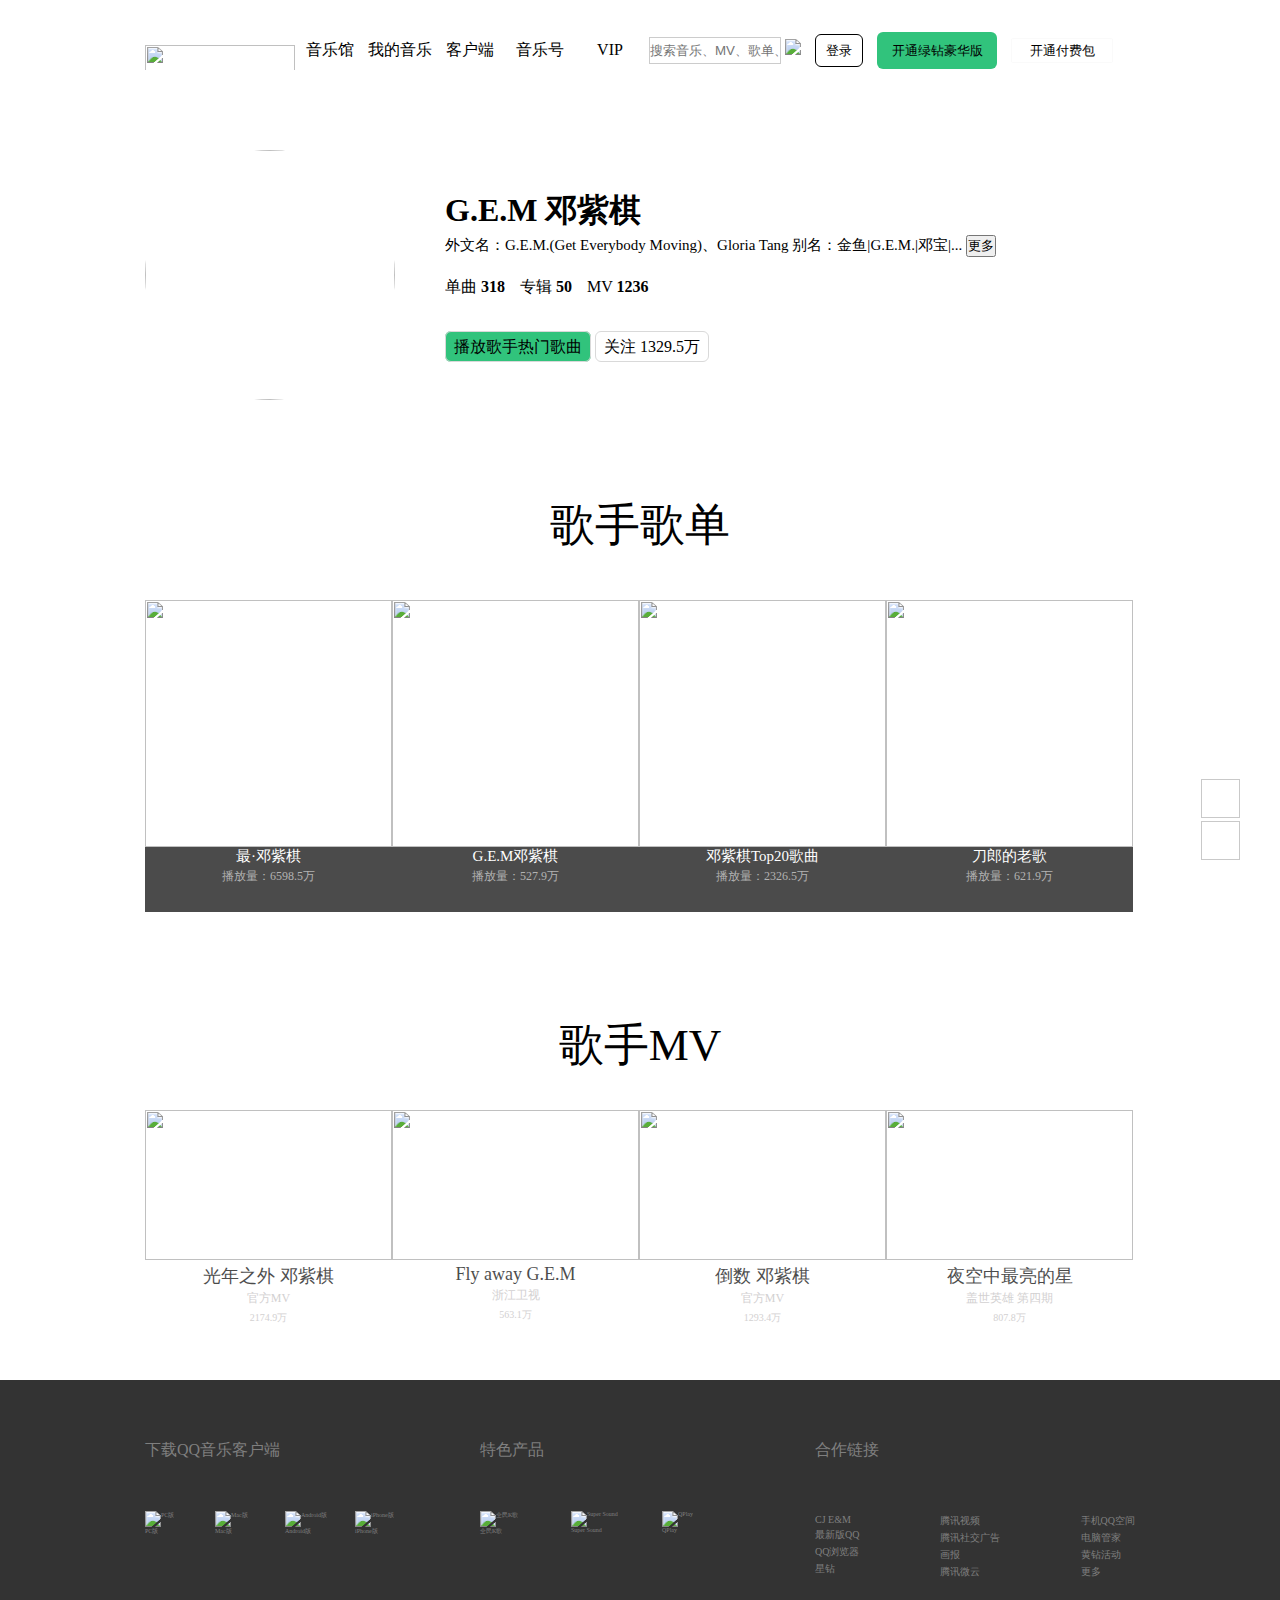
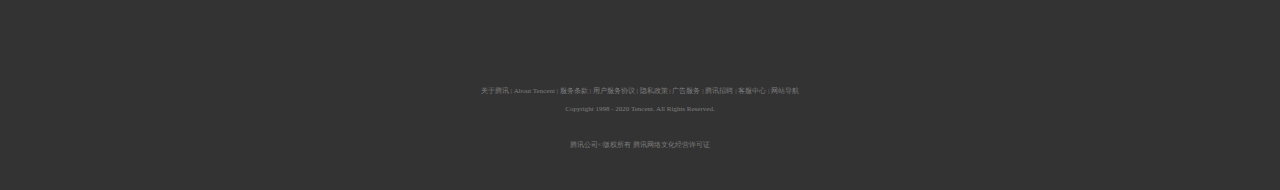
==== commit 2473e42f: "Update singer.html" ====
--- a/singer.html
+++ b/singer.html
@@ -43,7 +43,7 @@
 				<li><a href="#">VIP</a></li>
 			</ul>
 		</div>
-		<label for="control" class="nav_btn">菜单</label>
+		<label for="control" class="nav_btn" id="btn">菜单</label>
 		<input type="checkbox" id="control" class="nav_con">
 		<div class="search">
 			<input class="a" type="text" placeholder="搜索音乐、MV、歌单、用户..." >
--- a/css_yang/singer.css
+++ b/css_yang/singer.css
@@ -0,0 +1,500 @@
+* {
+	margin: 0;
+	padding: 0;
+}
+
+.header {
+	width: 990px;
+	height: 100px;
+	line-height: 100px;
+	margin: 0 auto;
+}
+
+.header>a {
+	text-decoration: none;
+}
+
+.header_menu ul li a{
+	text-decoration: none;
+	color: #000;
+}
+
+.logo_pc {
+	width: 150px;
+	height: 40px;
+	margin-top: 30px;
+	float: left;
+}
+
+.logo_mobile{
+	display: none;
+}
+
+.header_menu {
+	display: inline-block;
+	width: 350px;
+}
+
+.header ul {
+	display: flex;
+	justify-content: space-between;
+}
+
+.header_menu ul li {
+	list-style: none;
+	width: 80px;
+	height: 50px;
+	padding: 3px;
+	text-align: center;
+	line-height: 50px;
+}
+
+.header_menu ul li:hover {
+	background-color: #31c27d;
+	color: #ffffff;
+	cursor: pointer;
+}
+
+.header_menu ul li:active {
+	opacity: 0.7;
+}
+
+.nav_con, .nav_btn{
+	display: none;
+}
+
+.search {
+	display: inline-block;
+}
+
+.search .a {
+	color:#cccccc;
+	width: 130px;
+	height: 25px;
+	border: 1px solid;
+}
+
+.login {
+	font-size: 13px;
+	padding: 8px 10px;
+	border-radius: 6px;
+	border: 1px solid #000;
+}
+
+
+.login {
+	margin-left: 10px;
+}
+
+.green {
+	display: inline-block;
+	width: 120px;
+	height: 23px;
+	padding: 7px 0px;
+	text-align: center;
+	line-height: 23px;
+	background-color: #31c37c;
+	border-radius: 6px;
+	margin-left: 10px;
+	font-size: 13px;
+}
+
+.pay{
+	display: inline-block;
+	width: 100px;
+	height: 23px;
+	text-align: center;
+	line-height: 23px;
+	border: 1px solid #fafafa;
+	border-radius: 5%;
+	margin-left: 10px;
+	font-size: 13px;
+}
+
+.login:hover,.green:hover,.pay:hover {
+	cursor: pointer;
+}
+
+/*.singer_part{
+	width: 990px;
+	height: 300px;
+}*/
+
+.singer_data{
+	position: relative;
+	width: 990px;
+	height: 250px;
+	margin: 50px auto;
+}
+
+.singer_data .singer_cover{
+	position: absolute;
+	left: 0;
+	top: 0;
+	width: 250px;
+	height: 250px;
+}
+
+.singer_pho{
+	width: 250px;
+	height: 250px;
+	border-radius: 100%;
+}
+
+.singer_detail{
+	padding-left: 300px;
+	padding-top: 35px;
+	padding-bottom: 31px;
+	height: 250px;
+}
+
+.singer_name{
+	overflow: hidden;
+	line-height: 50px;
+}
+
+.singer_name a{
+	color:#000;
+	text-decoration: none;
+}
+
+.singer_intro a{
+	color:#000;
+	font-size: 15px;
+	font-weight: lighter;
+	text-decoration: none;
+}
+
+.button_more{
+	width: 40px;
+	height: 20px;
+}
+
+.singer_content{
+	overflow: scroll;
+	display: none;
+	background-color: #fff;
+	width: 500px;
+	height: 400px;
+}
+
+.data_list{
+	height: 50px;
+	margin-top: 10px;
+	line-height: 50px;
+	overflow: hidden;
+	font-size: 16px;
+}
+
+.data_list .data_list_item{
+	float: left;
+	margin-right: 15px;
+	line-height: 40px;
+	list-style: none;
+}
+
+.toolbar{
+	height: 50px;
+	margin-top: 20px;
+}
+
+.toolbar .tool_fllow{
+	color:#000;
+	text-decoration: none;
+	padding:6px 8px;
+	border:1px solid #d9d9d9;
+	border-radius: 6px;
+}
+
+.toolbar .toolbar_play{
+	background-color: #31c37c;
+	color:#000;
+	text-decoration: none;
+	padding:6px 8px;
+	border:1px solid #d9d9d9;
+	border-radius: 6px;
+}
+
+.middle {
+	width: 990px;
+	height: 520px;
+	margin: 0 auto;
+}
+
+.title1 {
+	width: 200px;
+	height: 50px;
+	padding: 45px;
+	text-align: center;
+	margin:0 auto;
+	font-size: 45px;
+	color: #000000;
+}
+
+.things {
+	display: flex;
+	width: 990px;
+	height: 350px;
+}
+
+.things div img {
+	width: 247px;
+	height: 247px;
+}
+
+.things>div {
+	text-align: center;
+}
+
+.things>div>div {
+	position: absolute;
+	margin-top: -4px;
+	width: 247px;
+	height: 65px;
+	background-color: #000;
+	opacity: 0.7;
+}
+
+.ablum {
+	color: #ffffff;
+	font-size: 15px;
+}
+
+.play {
+	color: #939393;
+	font-size: 12px;
+}
+
+.control{
+	padding-top: 10px;
+}
+
+
+.things>div:hover {
+	cursor: pointer;
+}
+
+.bodyer {
+	width: 100%;
+	height: 410px;
+	background-color: #ffffff;
+}
+
+.next {
+	width: 990px;
+	height: 520px;
+	margin: 0 auto;
+}
+
+.title2 {
+	width: 200px;
+	height: 50px;
+	padding: 45px;
+	text-align: center;
+	margin:0 auto;
+	font-size: 45px;
+	color: #000000;
+}
+
+.title_menu1 {
+	display: inline-block;
+	width: 990px;
+}
+
+.next .l1{
+	float: left;
+	margin-left: 292px;
+}
+
+.next .l1 ul li{
+	font-size: 16px;
+}
+
+.next .r1 {
+	float: right;
+	color:#939393;
+	font-size: 16px;
+}
+
+.next ul {
+	display: flex;
+	justify-content: space-between;
+	margin: 0 auto;
+}
+
+.title_menu1 ul li {
+	list-style: none;
+	width: 65px;
+	height: 20px;
+	padding: 3px;
+	text-align: center;
+	line-height: 20px;
+	color:#939393;
+	font-size: 5px;
+}
+
+.title_menu1 ul li:hover {
+	color:#000000;
+}
+
+.next .r1:hover {
+	color:#000000;
+}
+
+.singer1 {
+	display: flex;
+	width: 990px;
+	height: 350px;
+}
+
+.singer1 div img {
+	width: 247px;
+	height: 150px;
+}
+
+.singer1>div {
+	text-align: center;
+}
+
+.singer1>div>div {
+	width: 247px;
+	height: 65px;
+	/*background-color: #000;*/
+	opacity: 0.7;
+}
+
+.sing1 {
+	color: #000;
+	font-size: 18px;
+}
+
+.singp1 {
+	color: #bfbdbe;
+	font-size: 12px;
+}
+
+.singp2 {
+	color: #bfbdbe;
+	font-size: 10px;
+}
+
+.title_menu1>div:hover,.singer1 img:hover,.singer1 span:hover {
+	cursor: pointer;
+}
+
+.footer {
+	width: 100%;
+	height: 350px;
+	background-color: #333333;
+	padding-top: 60px;
+}
+
+.first {
+	margin: 0 auto;
+	width: 990px;
+	display: flex;
+	justify-content: space-between;
+}
+
+.explain {
+	color:#7f7f7f;
+}
+
+.locn1 {
+	display: flex;
+	justify-content: space-between;
+	margin-top: 50px;
+	width: 270px;
+}
+
+.locn1>div {
+	width: 60px;
+	/*text-align: center;*/
+	font-size: 6px;
+	color: #7f7f7f;
+}
+
+.locn2 {
+	display: flex;
+	justify-content: space-between;
+	margin-top: 50px;
+	width: 270px;
+}
+
+.locn2>div {
+	width: 88px;
+	/*text-align: center;*/
+	font-size: 6px;
+	color: #7f7f7f;
+}
+
+.locn3 {
+	display: flex;
+	width: 320px;
+	justify-content: space-between;
+}
+
+.locn3 ul li {
+	list-style: none;
+	font-size: 10px;
+	margin-top: 3px;
+	color: #7f7f7f;
+}
+
+.locn3>div {
+	margin-top: 50px;
+}
+
+.about {
+	width: 100%;
+	text-align: center;
+	margin-top: 100px;
+}
+
+.footer_pic{
+	display: none;
+}
+
+.last {
+	font-size: 7px;
+	color:#7f7f7f;
+}
+
+.last_pc {
+	font-size: 7px;
+	color:#7f7f7f;
+}
+
+.last_mobile {
+	display: none;
+	margin:auto;
+}
+
+.btn_bottom_player, .btn_bottom_top {
+    position: fixed;
+    right: 40px;
+    width: 37px;
+    height: 37px;
+    background-color: #fff;
+    border: 1px solid #c9c9c9;
+}
+
+.btn_bottom_player {
+    bottom: 40px;
+    display: block;
+}
+
+.btn_bottom_top {
+    bottom: 82px;
+}
+
+.fixed_part{
+	width: 15px;
+	height: 15px;
+	margin-left: 11px;
+	margin-top: 11px;
+}
+
+.fixed_part_mob{
+	display: none;
+}
